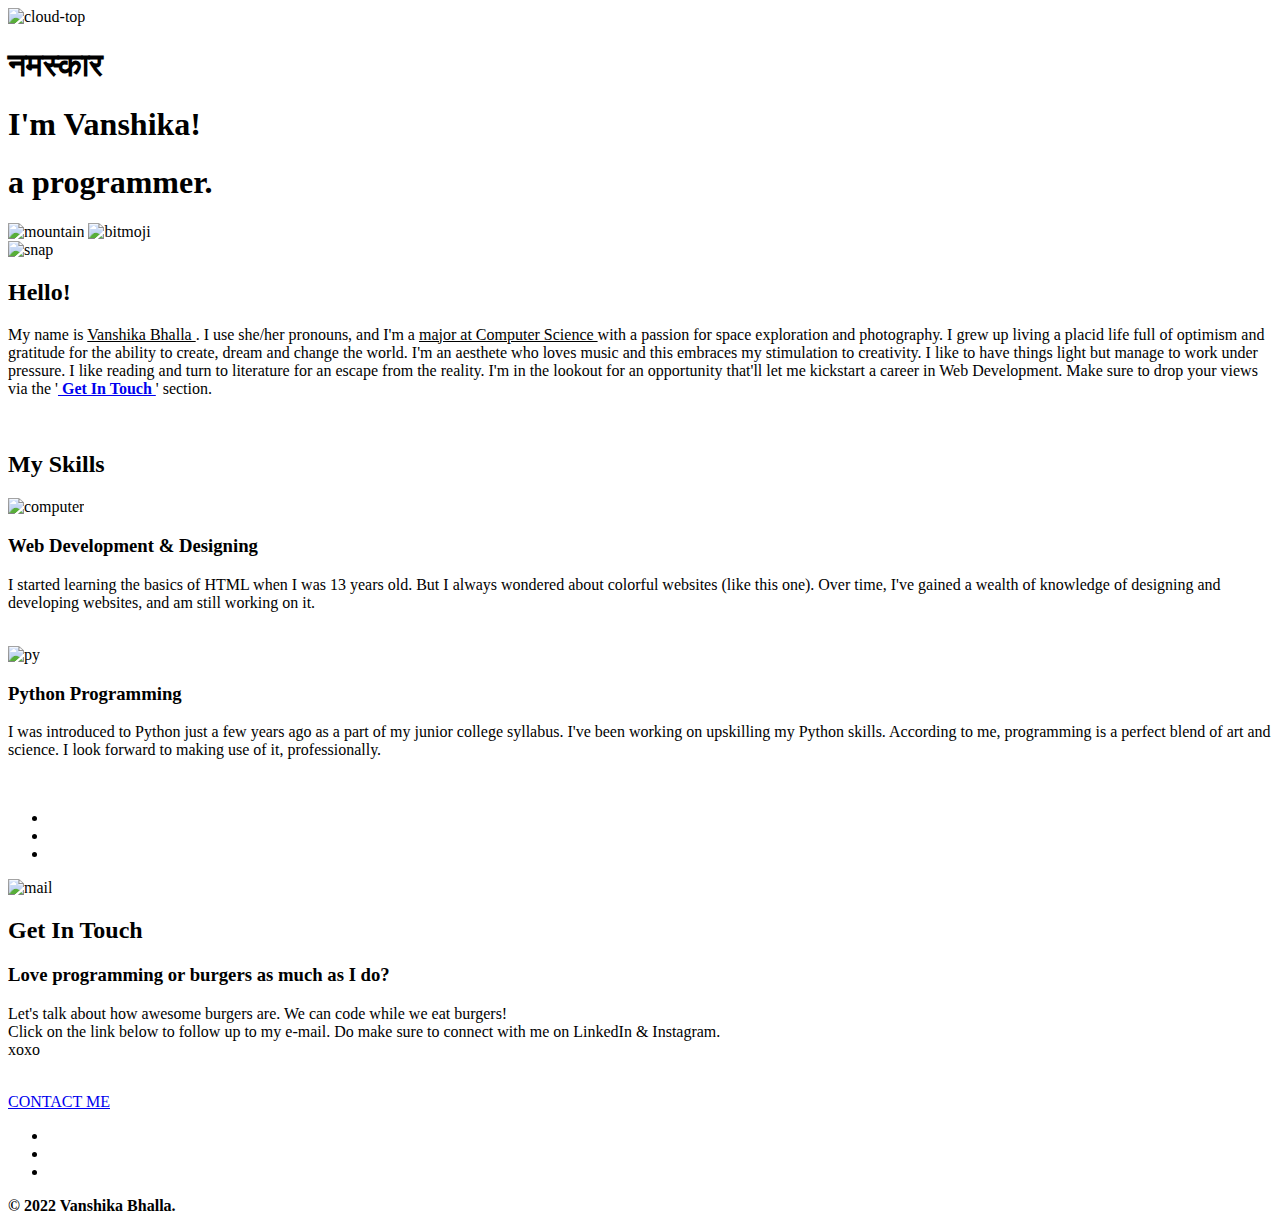
==== index.html @ fe6e4a88 "update index.html" ====
<!DOCTYPE html>
<html lang="en" dir="ltr">

  <head>
    <meta charset="utf-8">

    <!-- FontAwesome Icons -->
  <script src="https://kit.fontawesome.com/1dded6028d.js" crossorigin="anonymous"></script>


      <!-- Bootstrap CSS -->
    <link rel="stylesheet" href="https://cdn.jsdelivr.net/npm/bootstrap@4.6.1/dist/css/bootstrap.min.css" integrity="sha384-zCbKRCUGaJDkqS1kPbPd7TveP5iyJE0EjAuZQTgFLD2ylzuqKfdKlfG/eSrtxUkn" crossorigin="anonymous">

    <!-- Bootstrip JavaScript -->
    <script src="https://cdn.jsdelivr.net/npm/jquery@3.5.1/dist/jquery.slim.min.js" integrity="sha384-DfXdz2htPH0lsSSs5nCTpuj/zy4C+OGpamoFVy38MVBnE+IbbVYUew+OrCXaRkfj" crossorigin="anonymous"></script>
    <script src="https://cdn.jsdelivr.net/npm/bootstrap@4.6.1/dist/js/bootstrap.bundle.min.js" integrity="sha384-fQybjgWLrvvRgtW6bFlB7jaZrFsaBXjsOMm/tB9LTS58ONXgqbR9W8oWht/amnpF" crossorigin="anonymous"></script>
    <script src="https://maxcdn.bootstrapcdn.com/bootstrap/4.6.1/js/bootstrap.min.js" integrity="sha384-JZR6Spejh4U02d8jOt6vLEHfe/JQGiRRSQQxSfFWpi1MquVdAyjUar5+76PVCmYl" crossorigin="anonymous"></script>


    <!-- Global site tag (gtag.js) - Google Analytics -->
<script async src="https://www.googletagmanager.com/gtag/js?id=G-4S9VVJJBF3"></script>
<script>
  window.dataLayer = window.dataLayer || [];
  function gtag(){dataLayer.push(arguments);}
  gtag('js', new Date());

  gtag('config', 'G-4S9VVJJBF3');
</script>

    <title> Vanshika Bhalla </title>
    <link rel="stylesheet" href="css/styles.css">
    <link rel="icon" href="images/favicon.ico">
    <link rel="preconnect" href="https://fonts.googleapis.com">
    <link rel="preconnect" href="https://fonts.googleapis.com">
    <link rel="preconnect" href="https://fonts.gstatic.com" crossorigin>
    <link href="https://fonts.googleapis.com/css2?family=Amita&family=Felipa&family=Source+Sans+Pro:ital,wght@1,300&family=Ubuntu+Mono&display=swap" rel="stylesheet">
  </head>
  <body>

    <div class="topcontainer">
      <img src="images/cloud.png" alt="cloud-top" class="top-cloud">
      <h1 class = "namaste"> नमस्कार </h1>
      <h1 class = "name"> I'm Vanshika! </h1>
      <h1 class="pro"> <strong> a programmer. </strong> </h1>
<!--       <img src="images/cloud.png" alt="cloud-bottom" class="bottom-cloud"> -->
      <img src="images/mountain.png" alt="mountain" class='mountain'>
      <img src="https://sdk.bitmoji.com/me/sticker/4dO7o14L1ou150DRnXKMNSATyVeig0bGqzyNqTVZDde0E~MGojM~OA/10223302.png?p=dD1zO2w9ZW4.v1&size=thumbnail" alt="bitmoji" id="bitmoji">

    </div>

    <div class="middlecontainer">
      <div class="profile">
        <img id="Vanshika" src = "https://media-exp1.licdn.com/dms/image/C4E03AQG2jLNcY3CU_g/profile-displayphoto-shrink_800_800/0/1649753101712?e=1657756800&v=beta&t=Tsbsx3p7R3XYf6fLimajD1DT4zxgJZhYARxj0R8nihs" alt="snap" height=160 width=160>
        <h2>Hello!</h2>
        <p class="about-me">
        My name is <u> Vanshika Bhalla </u>. I use she/her pronouns, and I'm a <u> major at Computer Science </u> with a passion for space exploration and photography. I grew up living a placid life full
        of optimism and gratitude for the ability to create, dream and change the world. I'm an aesthete who loves music and this embraces my stimulation to creativity.
        I like to have things light but manage to work under pressure. I like reading and turn to literature for an escape from the reality. I'm in the lookout for an opportunity that'll let me
        kickstart a career in Web Development. Make sure to drop your views via the '<a href="#contact-me" class='navigation'> <b> Get In Touch </b> </a>' section.
      </p> <br>

      </div>

      <div class="skills">
        <h2>My Skills</h2>

        <div id="skills" class="carousel slide" data-ride="carousel" data-interval='3000'>

          <div class="carousel-inner">

            <div class="carousel-item active" id='skill1'>
            <div class="skill-row">
              <img src="https://cdn-icons-png.flaticon.com/128/1336/1336494.png" class="images" alt="computer">
              <h3 class="skill-heading"> Web Development & Designing </h3>
              <p class="about"> I started learning the basics of HTML when I was 13 years old. But I always wondered about colorful websites (like this one). Over time, I've gained a wealth of
              knowledge of designing and developing websites, and am still working on it.</p> <br>
            </div>
          </div>

            <div class="carousel-item" id='skill2'>
              <div class="skill-row">
                <img class="images" src="https://cdn-icons-png.flaticon.com/128/1822/1822920.png" alt="py">
                <h3 class="skill-heading"> Python Programming </h3>
                <p class="about"> I was introduced to Python just a few years ago as a part of my junior college syllabus. I've been working on upskilling my Python skills.
                  According to me, programming is a perfect blend of art and science. I look forward to making use of it, professionally. </p> <br>
              </div>
            </div>
          </div>

            <!-- Indicators -->
            <ul class="carousel-indicators">
              <li data-target="#skills" data-slide-to="0" class="active"></li>
              <li data-target="#skills" data-slide-to="1"></li>
              <li data-target="#skills" data-slide-to="2"></li>
            </ul>

          <!-- Left and right controls -->
          <a class="carousel-control-prev" href="#skills" data-slide="prev">
            <span class="carousel-control-prev-icon"></span>
          </a>
          <a class="carousel-control-next" href="#skills" data-slide="next">
            <span class="carousel-control-next-icon"></span>
          </a>
        </div>
        </div>
      <div class="contact-me">
        <img src="images/icon_burger.png" id="gmail" alt="mail">
        <h2 id='contact-me'> Get In Touch </h2>
        <h3> Love programming or burgers as much as I do? </h3>
        <p>Let's talk about how awesome burgers are. We can code while we eat burgers!<br> Click on the link below to follow up to my e-mail. Do make sure to connect with me on LinkedIn & Instagram.<br> xoxo </p> <br>
        <a class="btn btn-outline-dark btn-sm" href="contact.html"> CONTACT ME </a>
      </div>
    </div>


   <div class="bottomcontainer">
      <div class='container-fluid'>

        <!-- Nav Bar -->
        <nav class='navbar navbar-expand-lg' id='nav-bottom'>
          <ul class="navbar-nav mr-auto" id="navlinks01">
            <li class="nav-item"> <a id="insta" href="https://www.linkedin.com/in/vanshika-bhalla-92083a234"> <i class="fa-brands fa-instagram"></i> </a>  </li>
            <li class="nav-item"> <a id="linkedin" href="https://www.instagram.com/sagittarian_giggles/"> <i class="fa-brands fa-linkedin"></i> </a> </li>
            <li class="nav-item"> <a id="namecard" href="https://vanshikabhalla.github.io/name-card/"> <i class="fa-solid fa-id-badge"></i> </a> </li>
          </ul>
        </nav>
<!--       <a id="efset" href="https://www.efset.org/cert/bQHiak"> EF-SET Certificate </a> -->
      <p class="copy"> <strong> © 2022 Vanshika Bhalla. </strong> </p>
    </div>
  </div>



  </body>
</html>
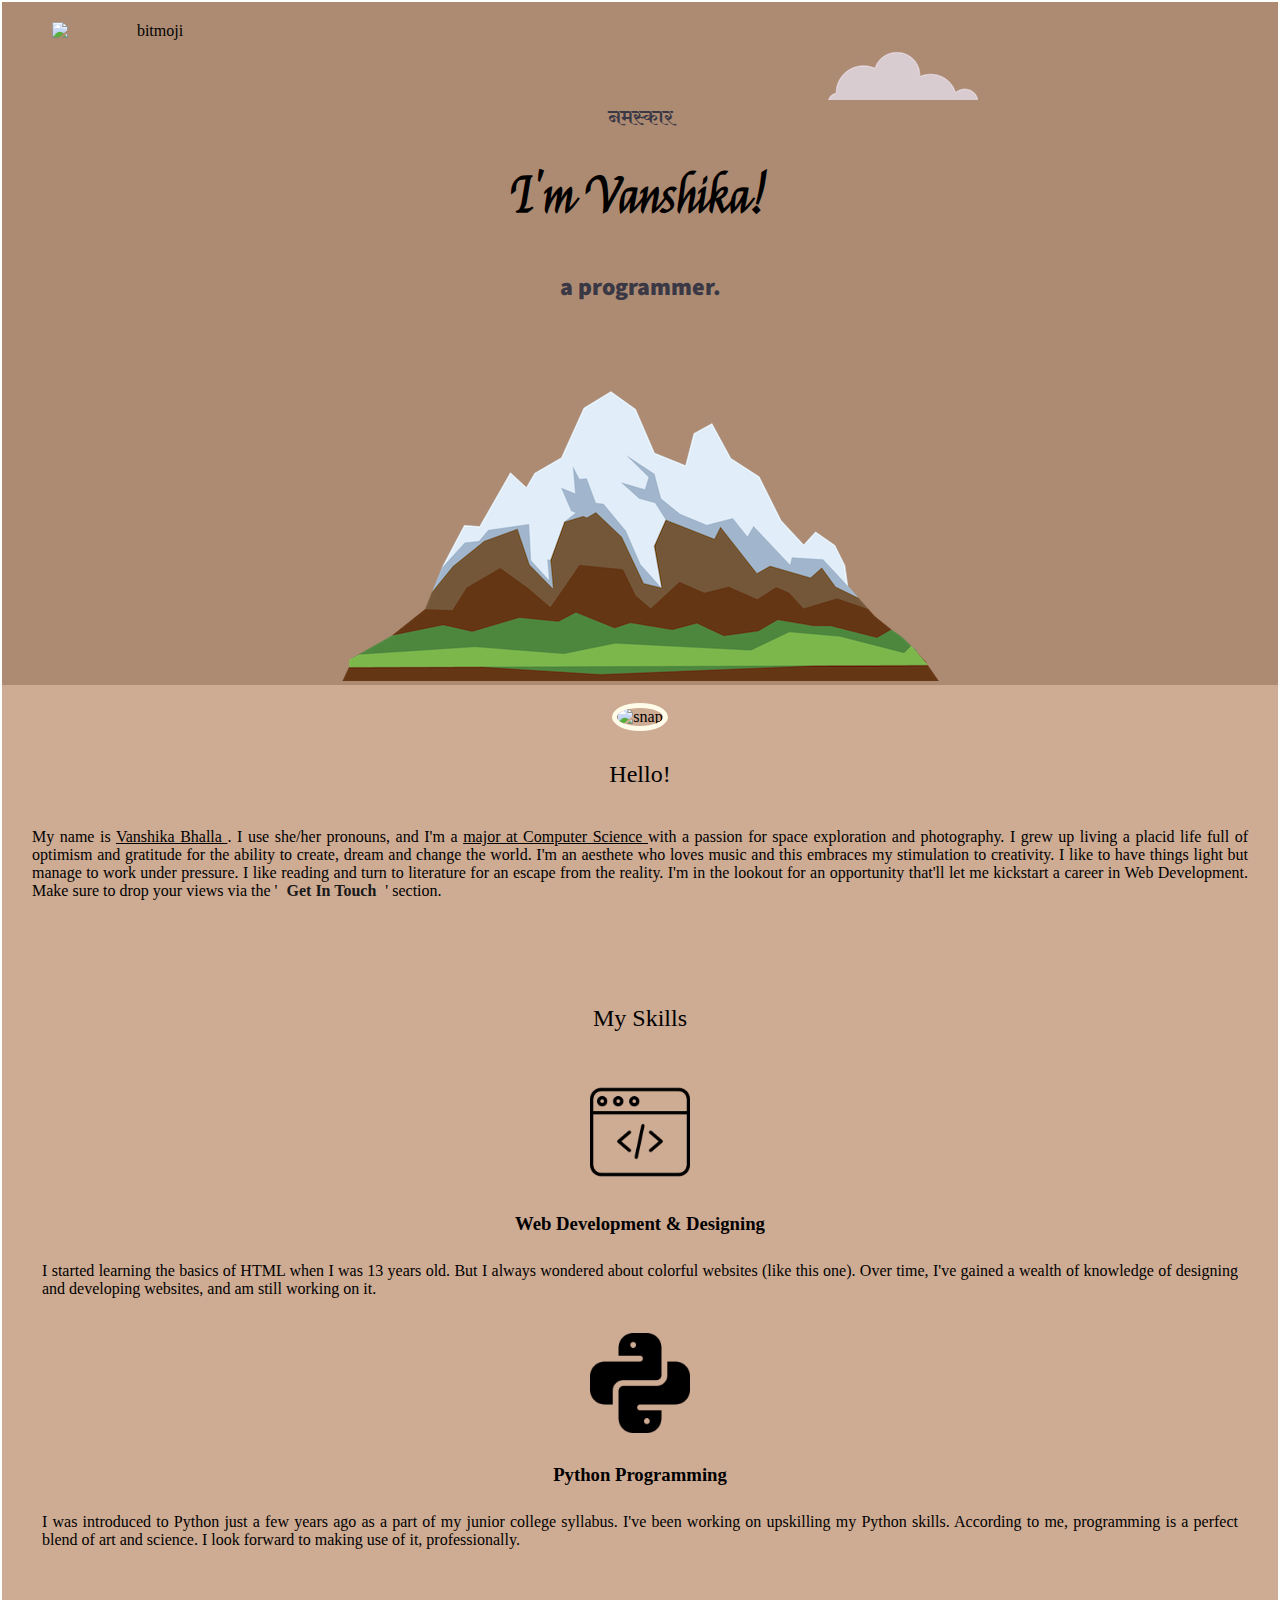
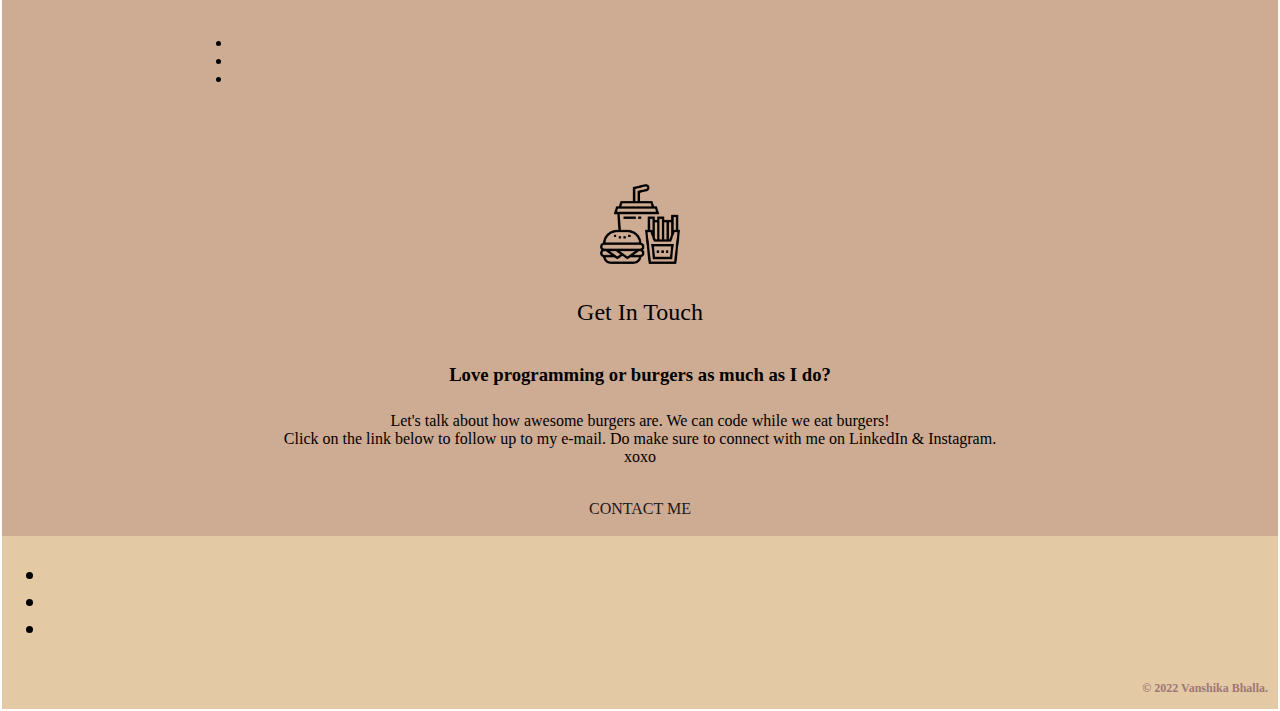
==== commit f958563f: "update index.html" ====
--- a/index.html
+++ b/index.html
@@ -28,8 +28,8 @@
 </script>
 
     <title> Vanshika Bhalla </title>
-    <link rel="stylesheet" href="css/styles.css">
-    <link rel="icon" href="images/favicon.ico">
+    <link rel="stylesheet" href="styles.css">
+    <link rel="icon" href="favicon.ico">
     <link rel="preconnect" href="https://fonts.googleapis.com">
     <link rel="preconnect" href="https://fonts.googleapis.com">
     <link rel="preconnect" href="https://fonts.gstatic.com" crossorigin>
@@ -38,12 +38,12 @@
   <body>
 
     <div class="topcontainer">
-      <img src="images/cloud.png" alt="cloud-top" class="top-cloud">
+      <img src="cloud.png" alt="cloud-top" class="top-cloud">
       <h1 class = "namaste"> नमस्कार </h1>
       <h1 class = "name"> I'm Vanshika! </h1>
       <h1 class="pro"> <strong> a programmer. </strong> </h1>
-<!--       <img src="images/cloud.png" alt="cloud-bottom" class="bottom-cloud"> -->
-      <img src="images/mountain.png" alt="mountain" class='mountain'>
+<!--       <img src="cloud.png" alt="cloud-bottom" class="bottom-cloud"> -->
+      <img src="mountain.png" alt="mountain" class='mountain'>
       <img src="https://sdk.bitmoji.com/me/sticker/4dO7o14L1ou150DRnXKMNSATyVeig0bGqzyNqTVZDde0E~MGojM~OA/10223302.png?p=dD1zO2w9ZW4.v1&size=thumbnail" alt="bitmoji" id="bitmoji">
 
     </div>
@@ -70,7 +70,7 @@
 
             <div class="carousel-item active" id='skill1'>
             <div class="skill-row">
-              <img src="https://cdn-icons-png.flaticon.com/128/1336/1336494.png" class="images" alt="computer">
+              <img src="icon_web.png" class="images" alt="computer">
               <h3 class="skill-heading"> Web Development & Designing </h3>
               <p class="about"> I started learning the basics of HTML when I was 13 years old. But I always wondered about colorful websites (like this one). Over time, I've gained a wealth of
               knowledge of designing and developing websites, and am still working on it.</p> <br>
@@ -79,7 +79,7 @@
 
             <div class="carousel-item" id='skill2'>
               <div class="skill-row">
-                <img class="images" src="https://cdn-icons-png.flaticon.com/128/1822/1822920.png" alt="py">
+                <img class="images" src="icon_py.png" alt="py">
                 <h3 class="skill-heading"> Python Programming </h3>
                 <p class="about"> I was introduced to Python just a few years ago as a part of my junior college syllabus. I've been working on upskilling my Python skills.
                   According to me, programming is a perfect blend of art and science. I look forward to making use of it, professionally. </p> <br>
@@ -104,7 +104,7 @@
         </div>
         </div>
       <div class="contact-me">
-        <img src="images/icon_burger.png" id="gmail" alt="mail">
+        <img src="icon_burger.png" id="gmail" alt="mail">
         <h2 id='contact-me'> Get In Touch </h2>
         <h3> Love programming or burgers as much as I do? </h3>
         <p>Let's talk about how awesome burgers are. We can code while we eat burgers!<br> Click on the link below to follow up to my e-mail. Do make sure to connect with me on LinkedIn & Instagram.<br> xoxo </p> <br>
--- a/styles.css
+++ b/styles.css
@@ -0,0 +1,166 @@
+body {
+  margin: 2px;
+  text-align: center;
+}
+.pro {font-family: "Source Sans Pro", sans-serif; font-size: 150%; color: #3A3845}
+.namaste{font-family: "Amita"; font-size: large; font-size: 120%; color: #3A3845;}
+.name{font-family: "Felipa", cursive; font-size: 300%; padding-top: 10px;}
+
+h1{
+  margin-top: 0px;
+  font-weight: bolder;
+  color: #000000;
+  line-height: 1.65;
+}
+h3{
+  color: #000000;
+  font-weight: bolder;
+  line-height: 2;
+}
+h2{
+  color: #000000;
+  font-weight: normal;
+  line-height: 2;
+}
+.textarea {
+  background-color: #7D5A50;
+  border: solid white;
+  color: white;
+  font-size: 20px;
+  font-family: "Ubuntu Mono", sans-serif;
+  font-weight: normal;
+}
+
+label {
+  font-family: "Source Sans Pro", sans-serif;
+  font-weight: bold;
+}
+.about {
+  font-weight: normal;
+  text-align: justify;
+  font-family: "Source Sans Pro",
+  color: #000000;
+  padding: 1px 10px 1px 10px;
+}
+.about-me {
+  font-weight: normal;
+  text-align: justify;
+  font-family: "Source Sans Pro",
+  color: #000000;
+  padding: 10px 30px 10px 30px;
+}
+div.topcontainer{
+  background-color: #AD8B73;
+  padding-top: 100px;
+  display: inline-block;
+  position: relative;
+  height: 100%;
+  width: 100%;
+}
+.top-cloud{
+  position: absolute;
+  top: 50px;
+  right: 300px;
+}
+.bottom-cloud {
+  position: absolute;
+  top: 350px;
+}
+#Vanshika {
+   border: 5px solid;
+   border-radius: 100%;
+   border-color: #FFFBE9;
+   height: 200px;
+   width: 200px;
+}
+#Vanshika:hover {
+  border-color: #AD8B73;
+}
+.images {
+  height: 100px;
+  width: 100px;
+}
+
+#gmail {
+  height: 80px;
+  width: 80px;
+}
+
+div.middlecontainer{
+  background-color: #CEAB93;
+  padding: 18px 0;
+}
+
+div.bottomcontainer{
+  background-color: #E3CAA5;
+  padding: 10px 5px 1px 5px;
+}
+.mail {
+  margin: 20px;
+  text-align: justify;
+  font-family: "Source Sans Pro", sans-serif;
+}
+#bitmoji3 {
+  height: 200px;
+  width: 200px;
+  position: absolute;
+  right: 50px;
+  top: 1200px;
+}
+#bitmoji {
+  height: 200px;
+  width: 200px;
+  position: absolute;
+  left: 50px;
+  top: 20px;
+}
+.carousel-indicators {
+  padding: 20px;
+  margin: 10px 200px;
+  bottom: -30px;
+}
+.carousel-inner {
+  padding: 20px;
+}
+
+.skills {
+  padding: 30px 10px;
+}
+
+.contact-me {
+  padding-top: 18px;
+}
+
+#nav-bottom {
+  padding: 0 0 10px 0;
+}
+
+.nav-item {
+  padding: 0 10px;
+  font-size: 1.5em;
+  font-weight: bold;
+}
+
+.copy {
+  text-align: right;
+  font-size: 0.75em;
+  font-weight: normal;
+  color: #9E7777;
+  object-position: bottom right;
+  padding: 0 5px 0 8px;
+}
+
+efset {
+  position: absolute;
+  top: 1960px;
+  left: 35px;
+}
+
+a {
+  color: #191919;
+  text-decoration: none;
+  padding: 5px;
+}
+a:hover {
+  color: #1C0A00;
+}
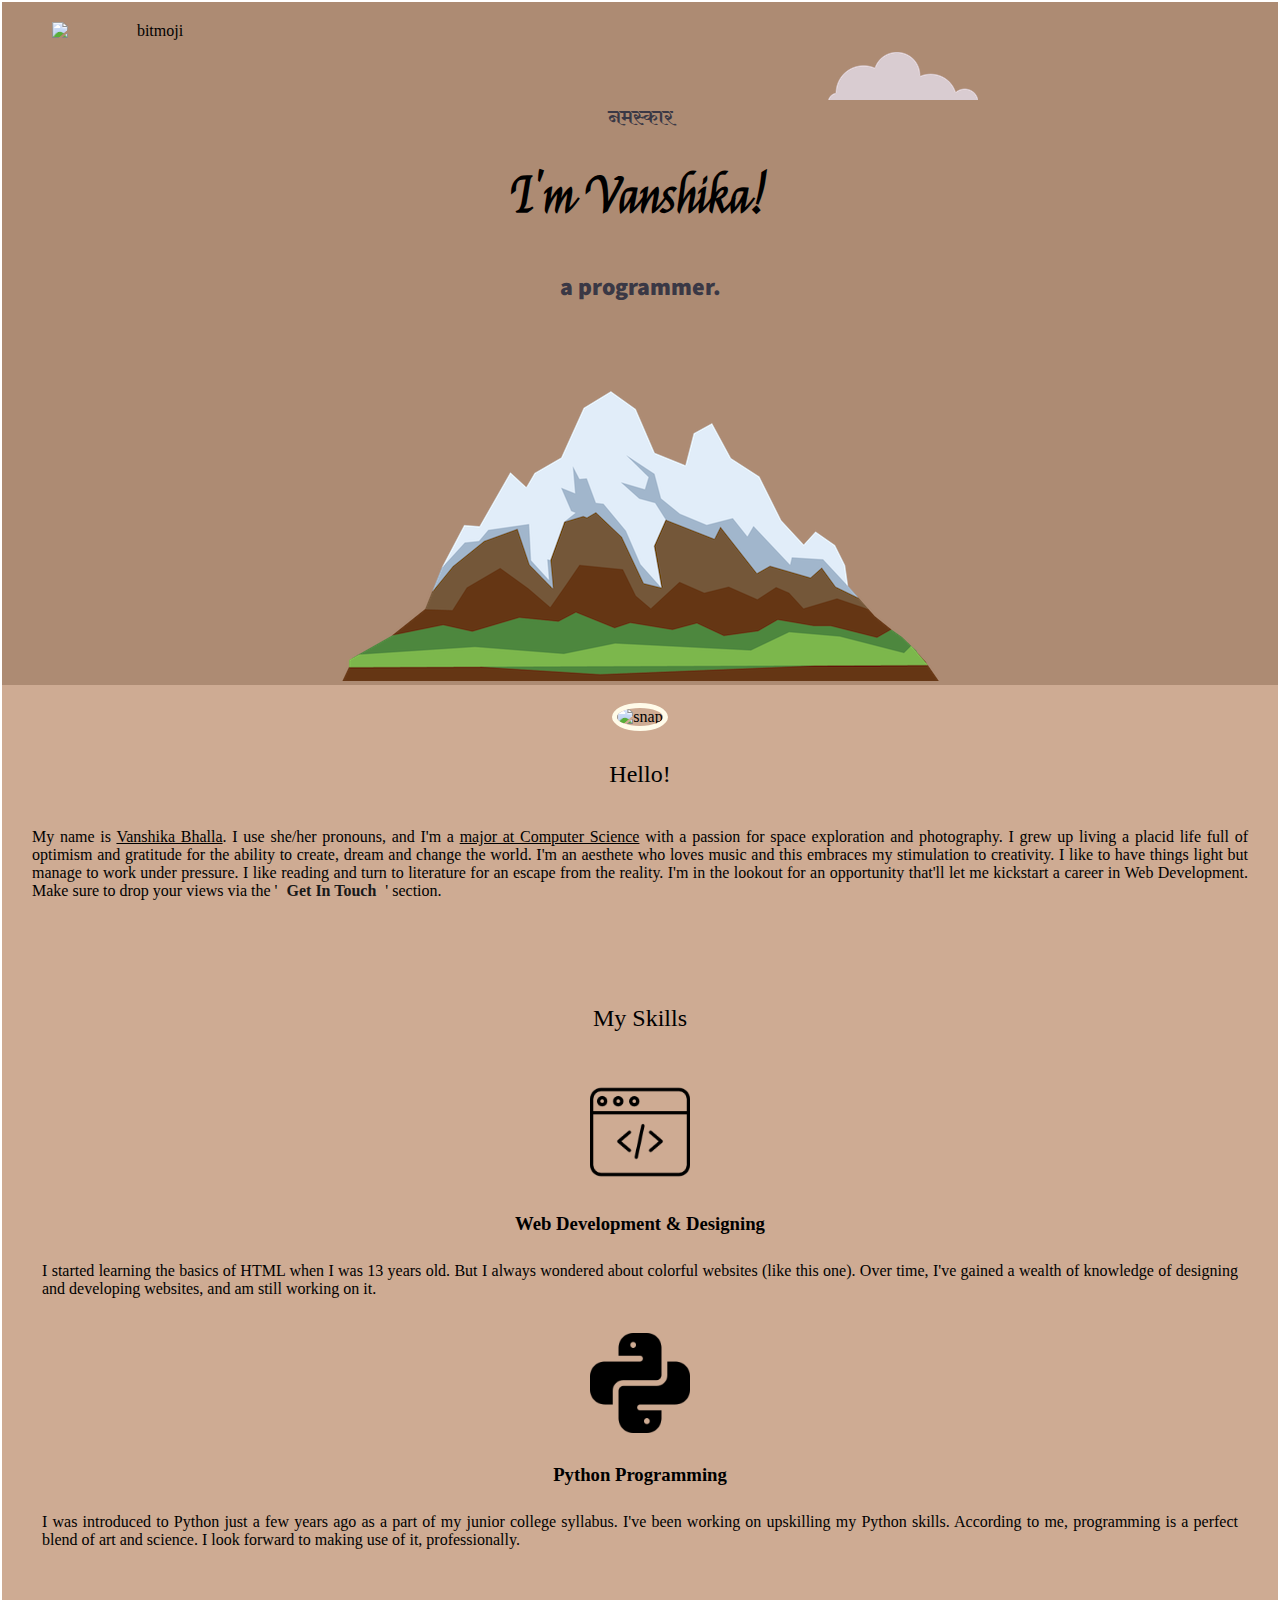
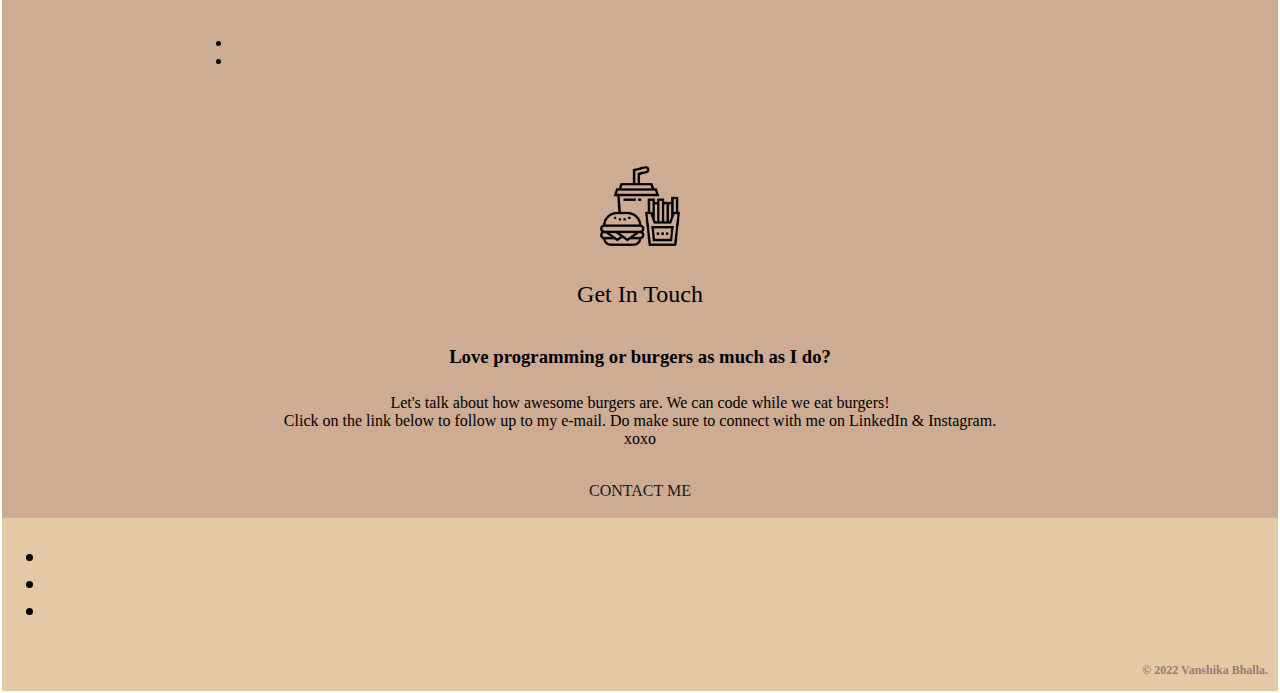
==== commit f0435064: "update index.html" ====
--- a/index.html
+++ b/index.html
@@ -50,10 +50,10 @@
 
     <div class="middlecontainer">
       <div class="profile">
-        <img id="Vanshika" src = "https://media-exp1.licdn.com/dms/image/C4E03AQG2jLNcY3CU_g/profile-displayphoto-shrink_800_800/0/1649753101712?e=1657756800&v=beta&t=Tsbsx3p7R3XYf6fLimajD1DT4zxgJZhYARxj0R8nihs" alt="snap" height=160 width=160>
+        <img id="Vanshika" src = "https://media-exp2.licdn.com/dms/image/C4D03AQFuKjK62hnzig/profile-displayphoto-shrink_400_400/0/1657621065802?e=1663804800&v=beta&t=7i9McTSxorIHY6LTmdJKVv0RMgXYcMBIn5UaBjremZc" alt="snap" height=160 width=160>
         <h2>Hello!</h2>
         <p class="about-me">
-        My name is <u> Vanshika Bhalla </u>. I use she/her pronouns, and I'm a <u> major at Computer Science </u> with a passion for space exploration and photography. I grew up living a placid life full
+        My name is <u>Vanshika Bhalla</u>. I use she/her pronouns, and I'm a <u>major at Computer Science</u> with a passion for space exploration and photography. I grew up living a placid life full
         of optimism and gratitude for the ability to create, dream and change the world. I'm an aesthete who loves music and this embraces my stimulation to creativity.
         I like to have things light but manage to work under pressure. I like reading and turn to literature for an escape from the reality. I'm in the lookout for an opportunity that'll let me
         kickstart a career in Web Development. Make sure to drop your views via the '<a href="#contact-me" class='navigation'> <b> Get In Touch </b> </a>' section.
@@ -91,7 +91,7 @@
             <ul class="carousel-indicators">
               <li data-target="#skills" data-slide-to="0" class="active"></li>
               <li data-target="#skills" data-slide-to="1"></li>
-              <li data-target="#skills" data-slide-to="2"></li>
+<!--               <li data-target="#skills" data-slide-to="2"></li> -->
             </ul>
 
           <!-- Left and right controls -->
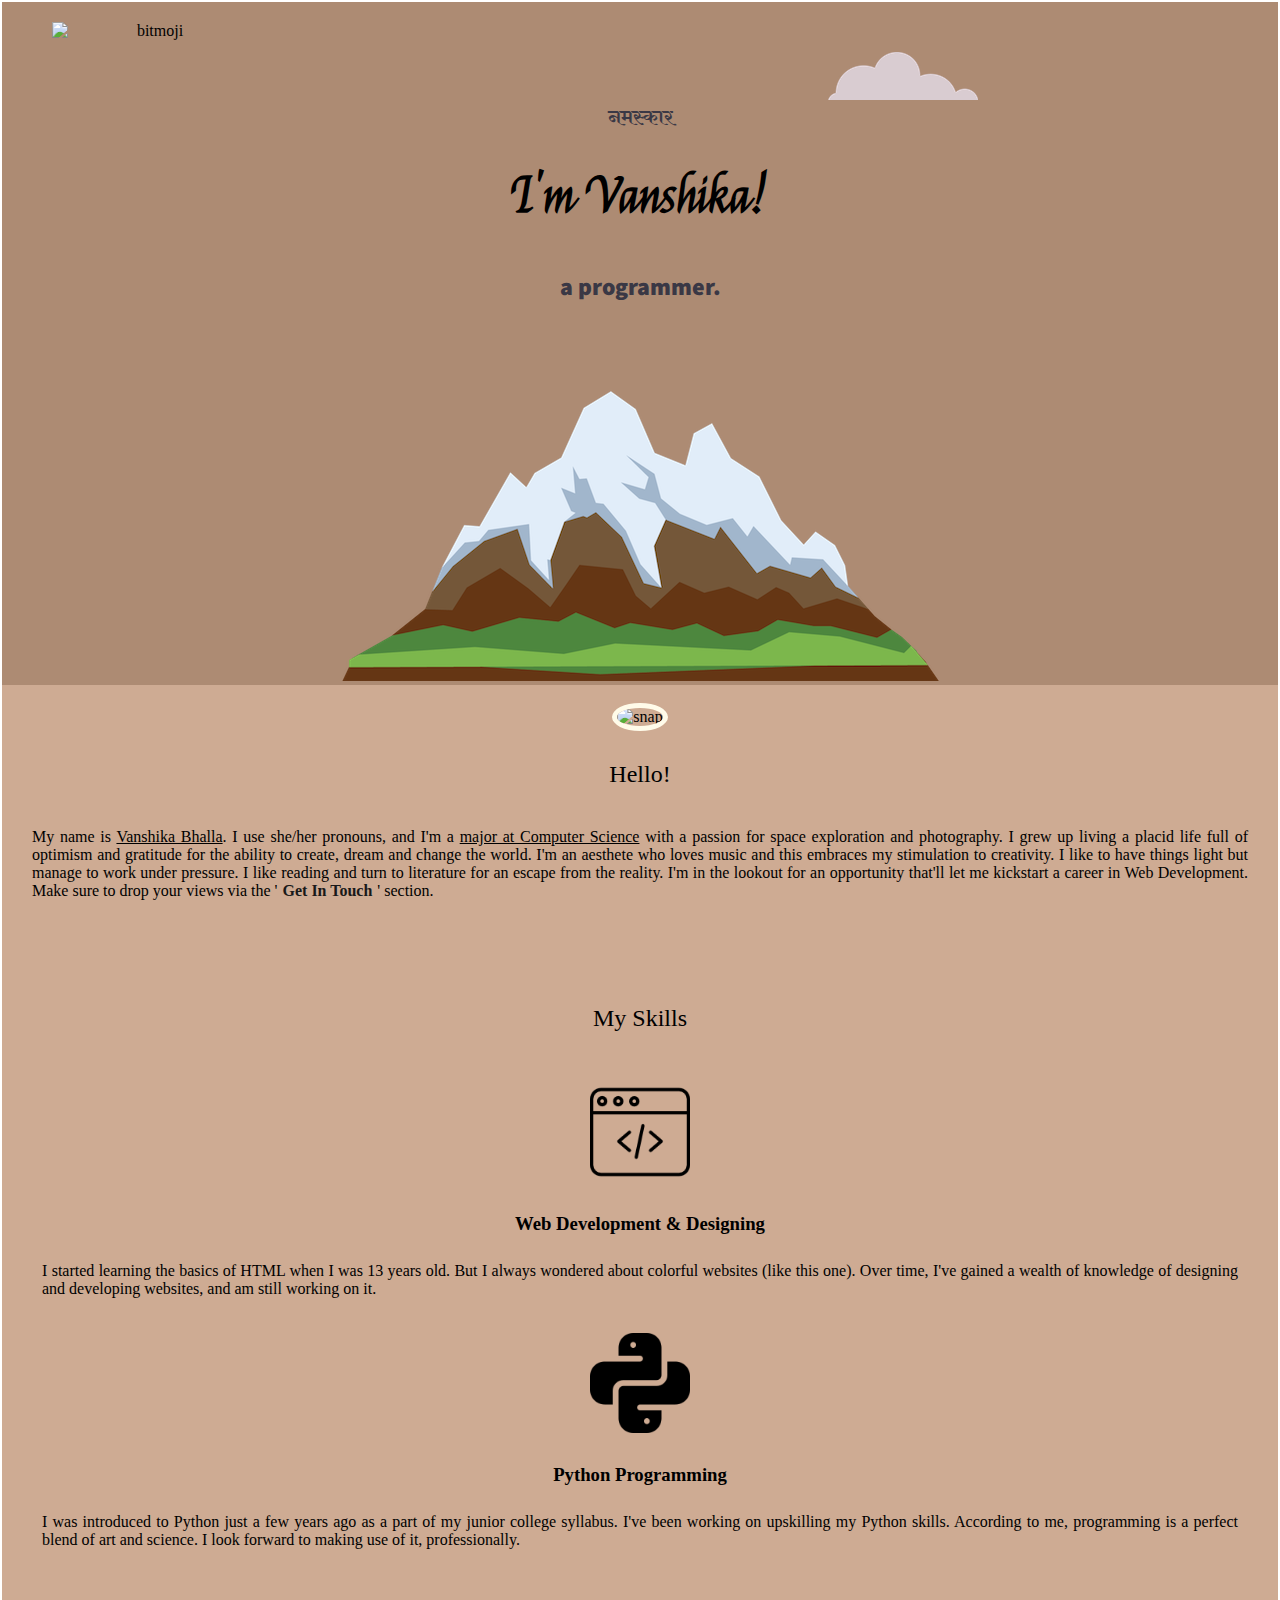
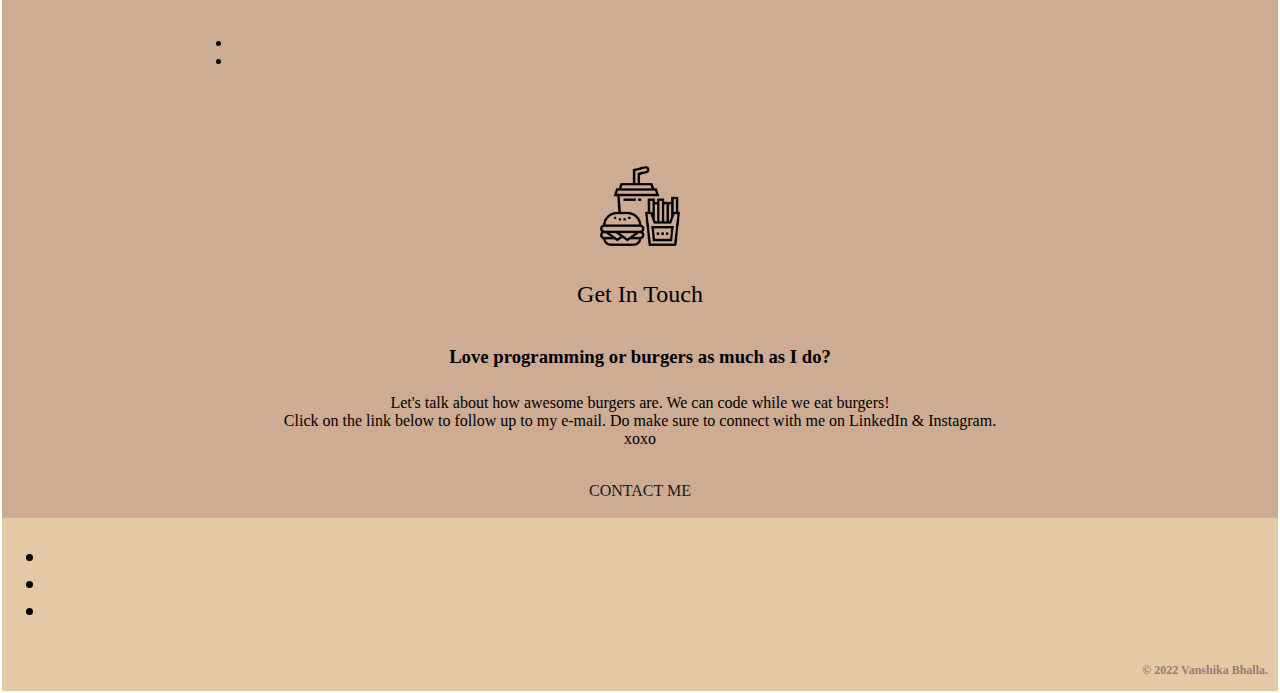
==== commit 8346567a: "update index.html" ====
--- a/index.html
+++ b/index.html
@@ -56,7 +56,7 @@
         My name is <u>Vanshika Bhalla</u>. I use she/her pronouns, and I'm a <u>major at Computer Science</u> with a passion for space exploration and photography. I grew up living a placid life full
         of optimism and gratitude for the ability to create, dream and change the world. I'm an aesthete who loves music and this embraces my stimulation to creativity.
         I like to have things light but manage to work under pressure. I like reading and turn to literature for an escape from the reality. I'm in the lookout for an opportunity that'll let me
-        kickstart a career in Web Development. Make sure to drop your views via the '<a href="#contact-me" class='navigation'> <b> Get In Touch </b> </a>' section.
+        kickstart a career in Web Development. Make sure to drop your views via the '<a href="#contact-me" class='navigation'><b>Get In Touch</b></a>' section.
       </p> <br>
 
       </div>
@@ -119,8 +119,8 @@
         <!-- Nav Bar -->
         <nav class='navbar navbar-expand-lg' id='nav-bottom'>
           <ul class="navbar-nav mr-auto" id="navlinks01">
-            <li class="nav-item"> <a id="insta" href="https://www.linkedin.com/in/vanshika-bhalla-92083a234"> <i class="fa-brands fa-instagram"></i> </a>  </li>
-            <li class="nav-item"> <a id="linkedin" href="https://www.instagram.com/sagittarian_giggles/"> <i class="fa-brands fa-linkedin"></i> </a> </li>
+            <li class="nav-item"> <a id="insta" href="https://www.linkedin.com/in/vanshika-bhalla-92083a234"> <i class="fa-brands fa-linkedin"></i> </a>  </li>
+            <li class="nav-item"> <a id="linkedin" href="https://www.instagram.com/sagittarian_giggles/"> <i class="fa-brands fa-instagram"></i> </a> </li>
             <li class="nav-item"> <a id="namecard" href="https://vanshikabhalla.github.io/name-card/"> <i class="fa-solid fa-id-badge"></i> </a> </li>
           </ul>
         </nav>
--- a/styles.css
+++ b/styles.css
@@ -164,3 +164,9 @@
 a:hover {
   color: #1C0A00;
 }
+@media screen and (max-width: 1028px) {
+  #bitmoji{
+  left: 30px;
+  top: 10px;
+  }  
+}
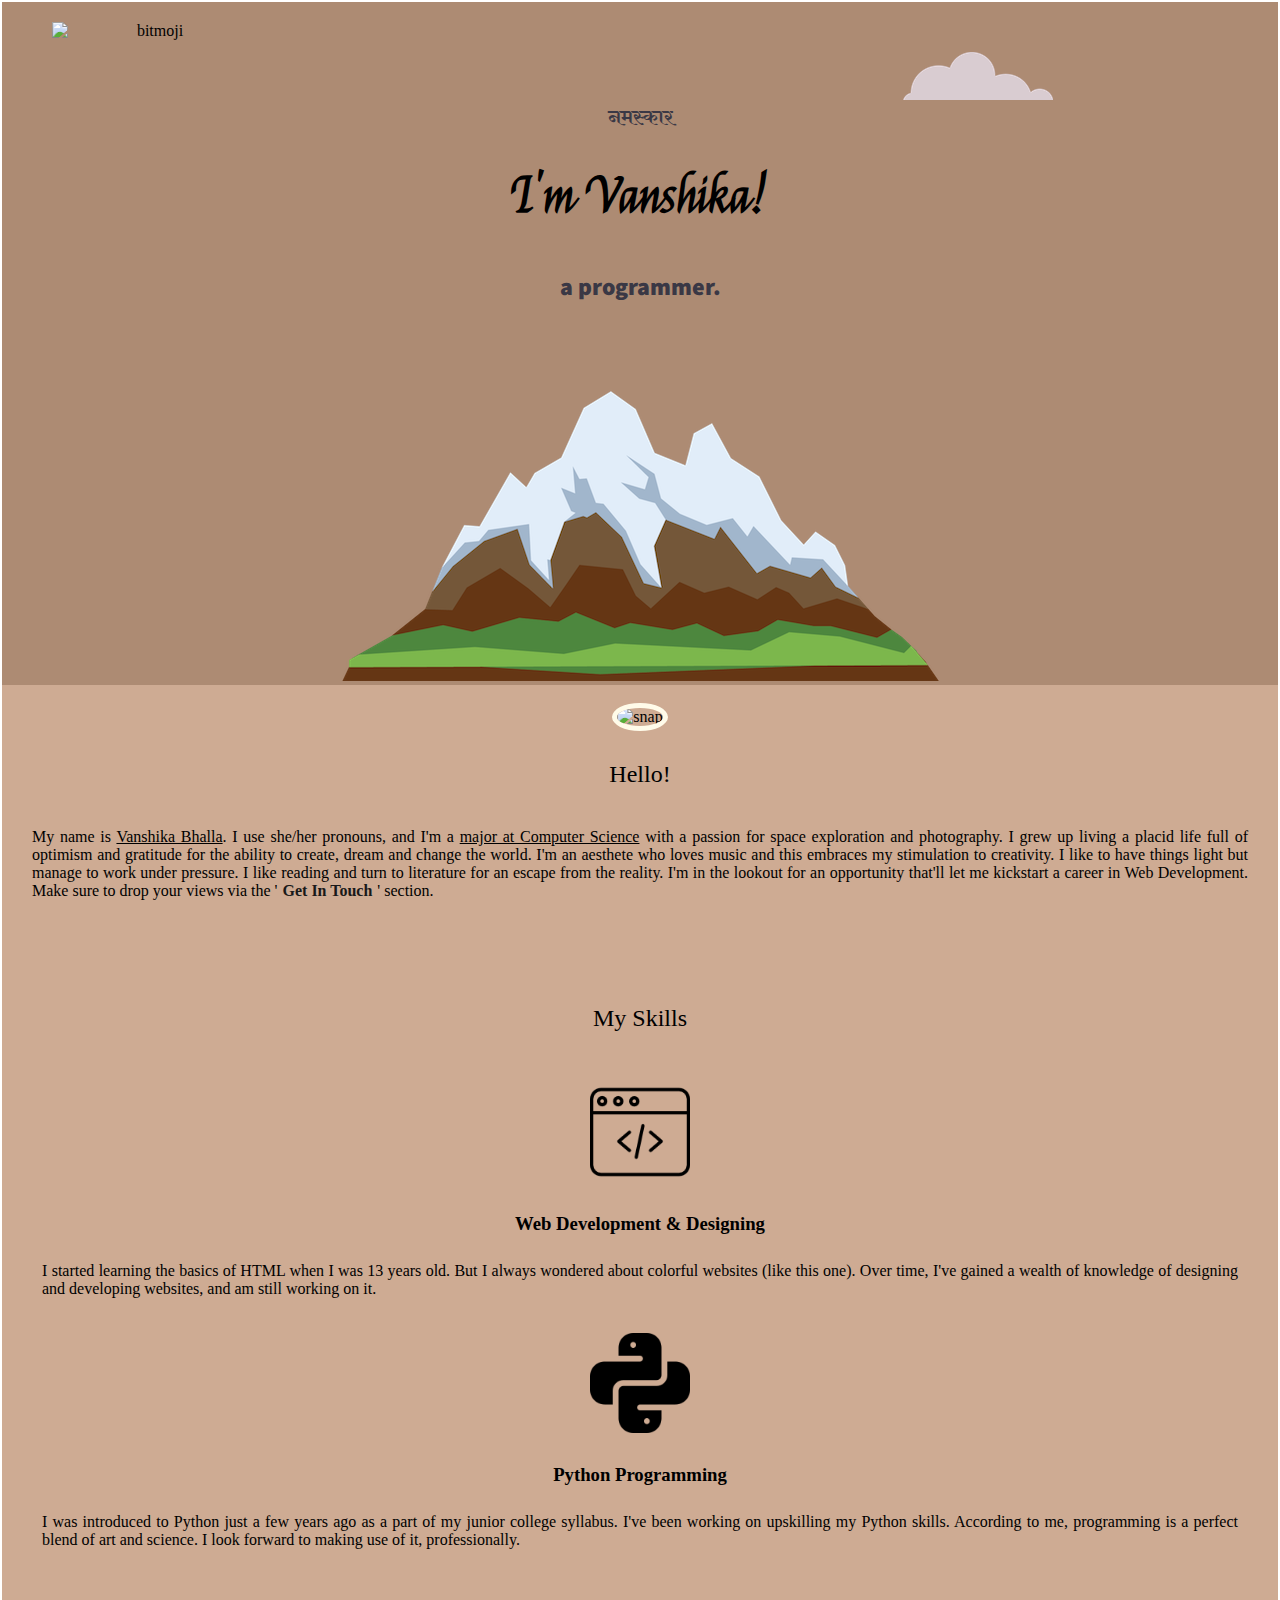
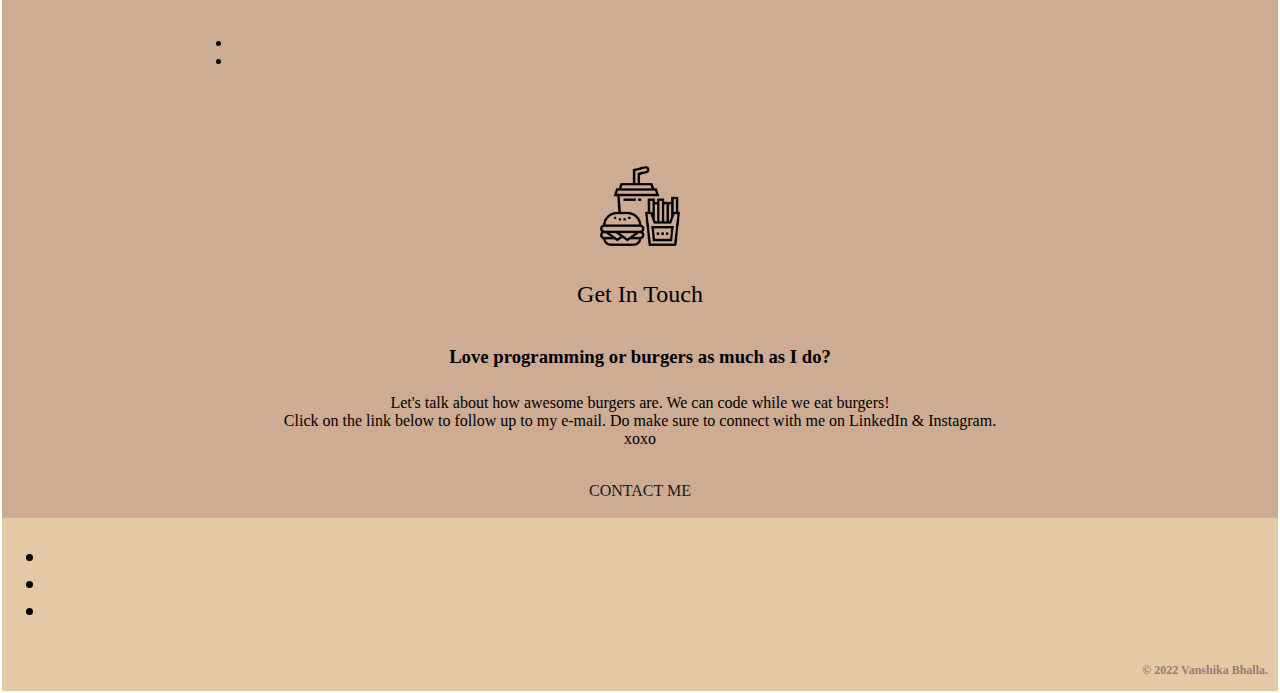
==== commit 1ce347f2: "update index.html" ====
--- a/index.html
+++ b/index.html
@@ -50,7 +50,7 @@
 
     <div class="middlecontainer">
       <div class="profile">
-        <img id="Vanshika" src = "https://media-exp2.licdn.com/dms/image/C4D03AQFuKjK62hnzig/profile-displayphoto-shrink_400_400/0/1657621065802?e=1663804800&v=beta&t=7i9McTSxorIHY6LTmdJKVv0RMgXYcMBIn5UaBjremZc" alt="snap" height=160 width=160>
+        <img id="Vanshika" src = "https://media-exp1.licdn.com/dms/image/C4D03AQFuKjK62hnzig/profile-displayphoto-shrink_800_800/0/1657621065802?e=1669248000&v=beta&t=dPcbYyWRUFEypcPsB6k6vTvX_lSlfESX74fN2MUw0KU" alt="snap" height=160 width=160>
         <h2>Hello!</h2>
         <p class="about-me">
         My name is <u>Vanshika Bhalla</u>. I use she/her pronouns, and I'm a <u>major at Computer Science</u> with a passion for space exploration and photography. I grew up living a placid life full
--- a/styles.css
+++ b/styles.css
@@ -60,12 +60,9 @@
 .top-cloud{
   position: absolute;
   top: 50px;
-  right: 300px;
+  right: 225px;
 }
-.bottom-cloud {
-  position: absolute;
-  top: 350px;
-}
+
 #Vanshika {
    border: 5px solid;
    border-radius: 100%;
@@ -150,12 +147,6 @@
   padding: 0 5px 0 8px;
 }
 
-efset {
-  position: absolute;
-  top: 1960px;
-  left: 35px;
-}
-
 a {
   color: #191919;
   text-decoration: none;
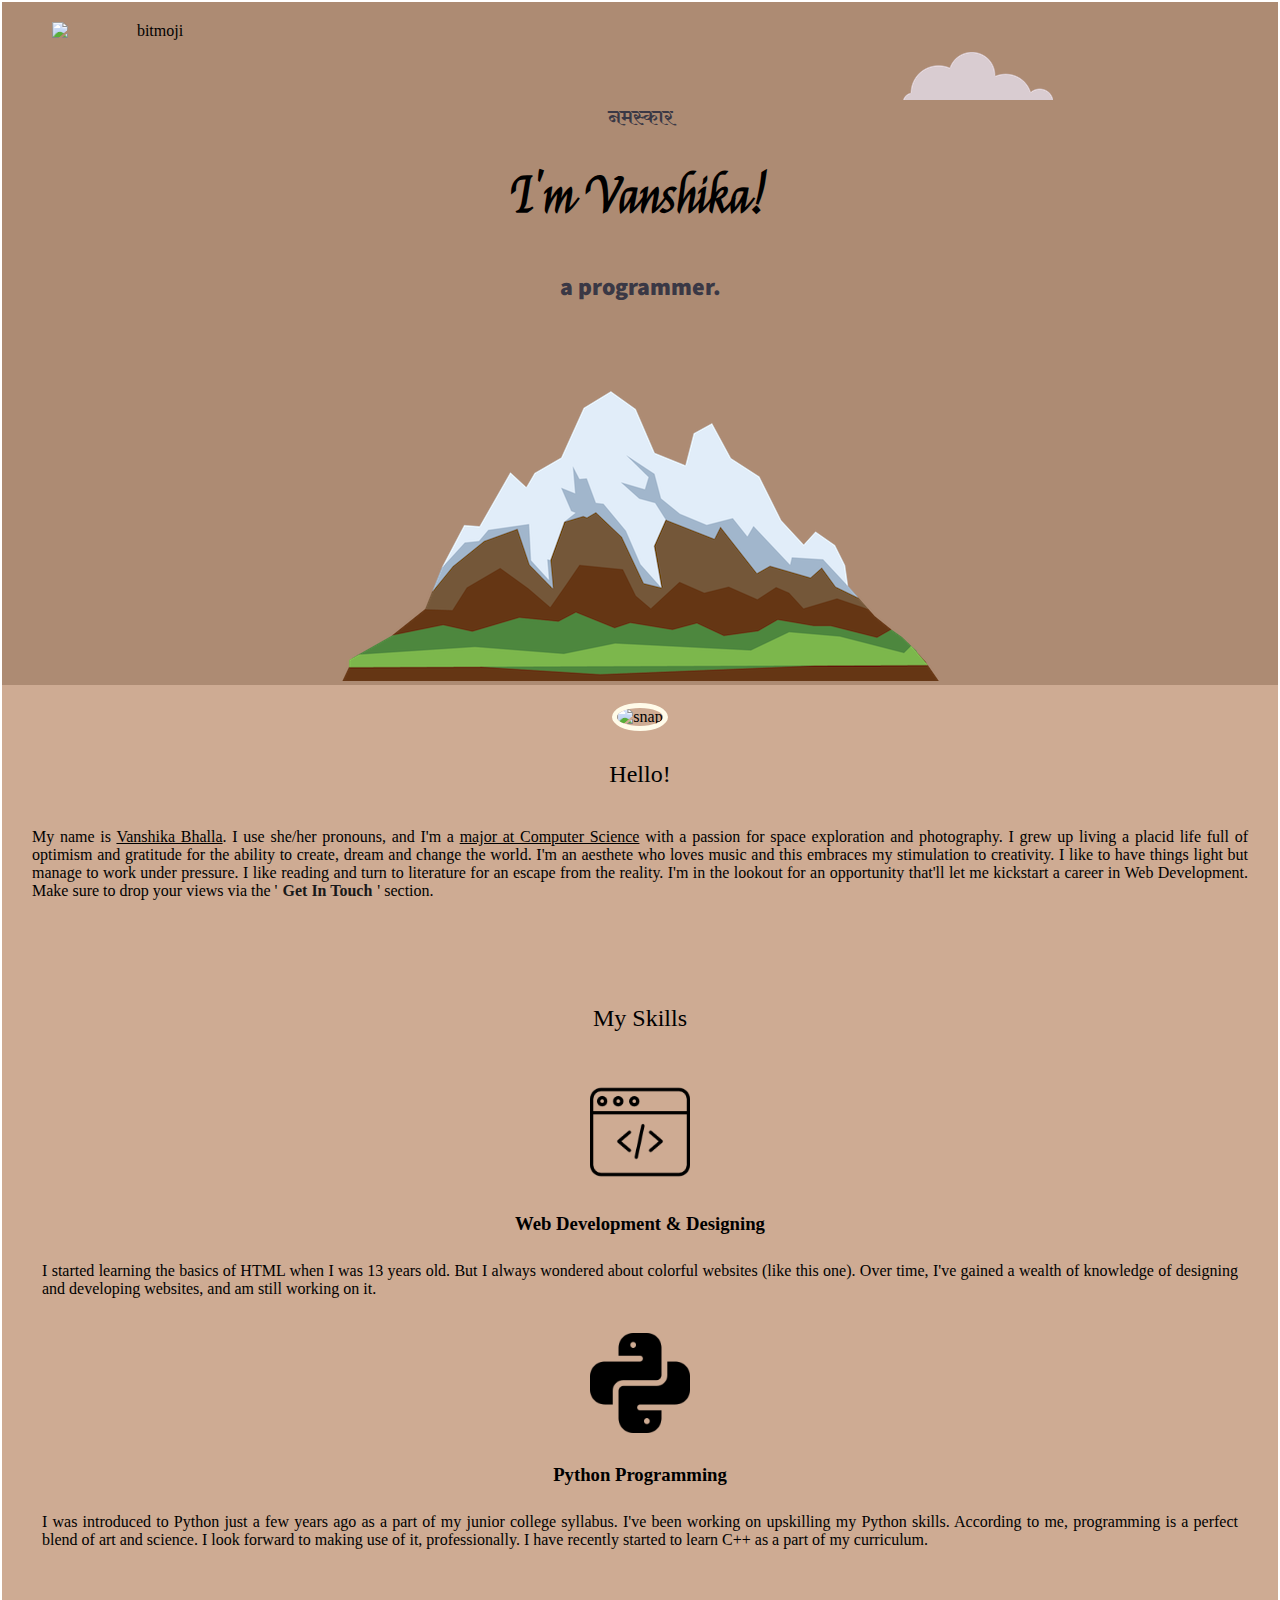
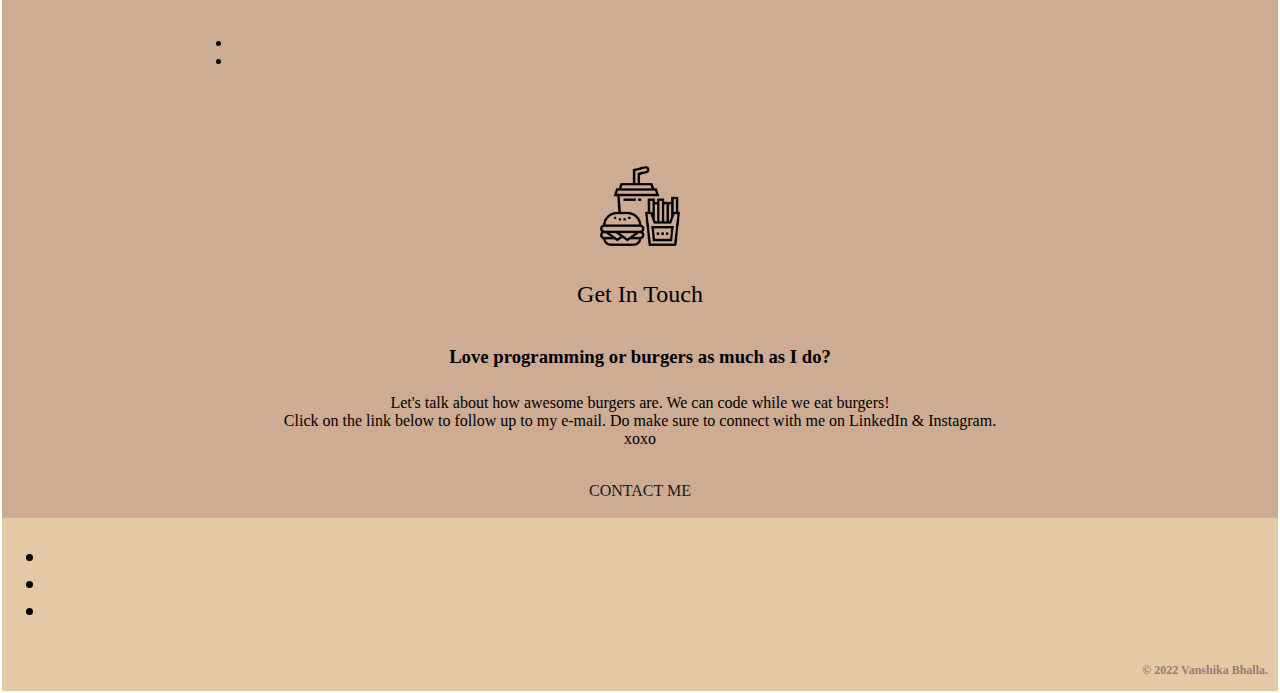
==== commit dd3bd5b2: "Update index.html" ====
--- a/index.html
+++ b/index.html
@@ -50,7 +50,7 @@
 
     <div class="middlecontainer">
       <div class="profile">
-        <img id="Vanshika" src = "https://media-exp1.licdn.com/dms/image/C4D03AQFuKjK62hnzig/profile-displayphoto-shrink_800_800/0/1657621065802?e=1669248000&v=beta&t=dPcbYyWRUFEypcPsB6k6vTvX_lSlfESX74fN2MUw0KU" alt="snap" height=160 width=160>
+        <img id="Vanshika" src = "https://media.licdn.com/dms/image/C4D03AQFuKjK62hnzig/profile-displayphoto-shrink_800_800/0/1657621065802?e=1689811200&v=beta&t=Vv2OEDG10hW0rh20JdP87yk8y7EGl_KJNX70O4XYka4" alt="snap" height=160 width=160>
         <h2>Hello!</h2>
         <p class="about-me">
         My name is <u>Vanshika Bhalla</u>. I use she/her pronouns, and I'm a <u>major at Computer Science</u> with a passion for space exploration and photography. I grew up living a placid life full
@@ -82,7 +82,7 @@
                 <img class="images" src="icon_py.png" alt="py">
                 <h3 class="skill-heading"> Python Programming </h3>
                 <p class="about"> I was introduced to Python just a few years ago as a part of my junior college syllabus. I've been working on upskilling my Python skills.
-                  According to me, programming is a perfect blend of art and science. I look forward to making use of it, professionally. </p> <br>
+                  According to me, programming is a perfect blend of art and science. I look forward to making use of it, professionally. I have recently started to learn C++ as a part of my curriculum.</p> <br>
               </div>
             </div>
           </div>
